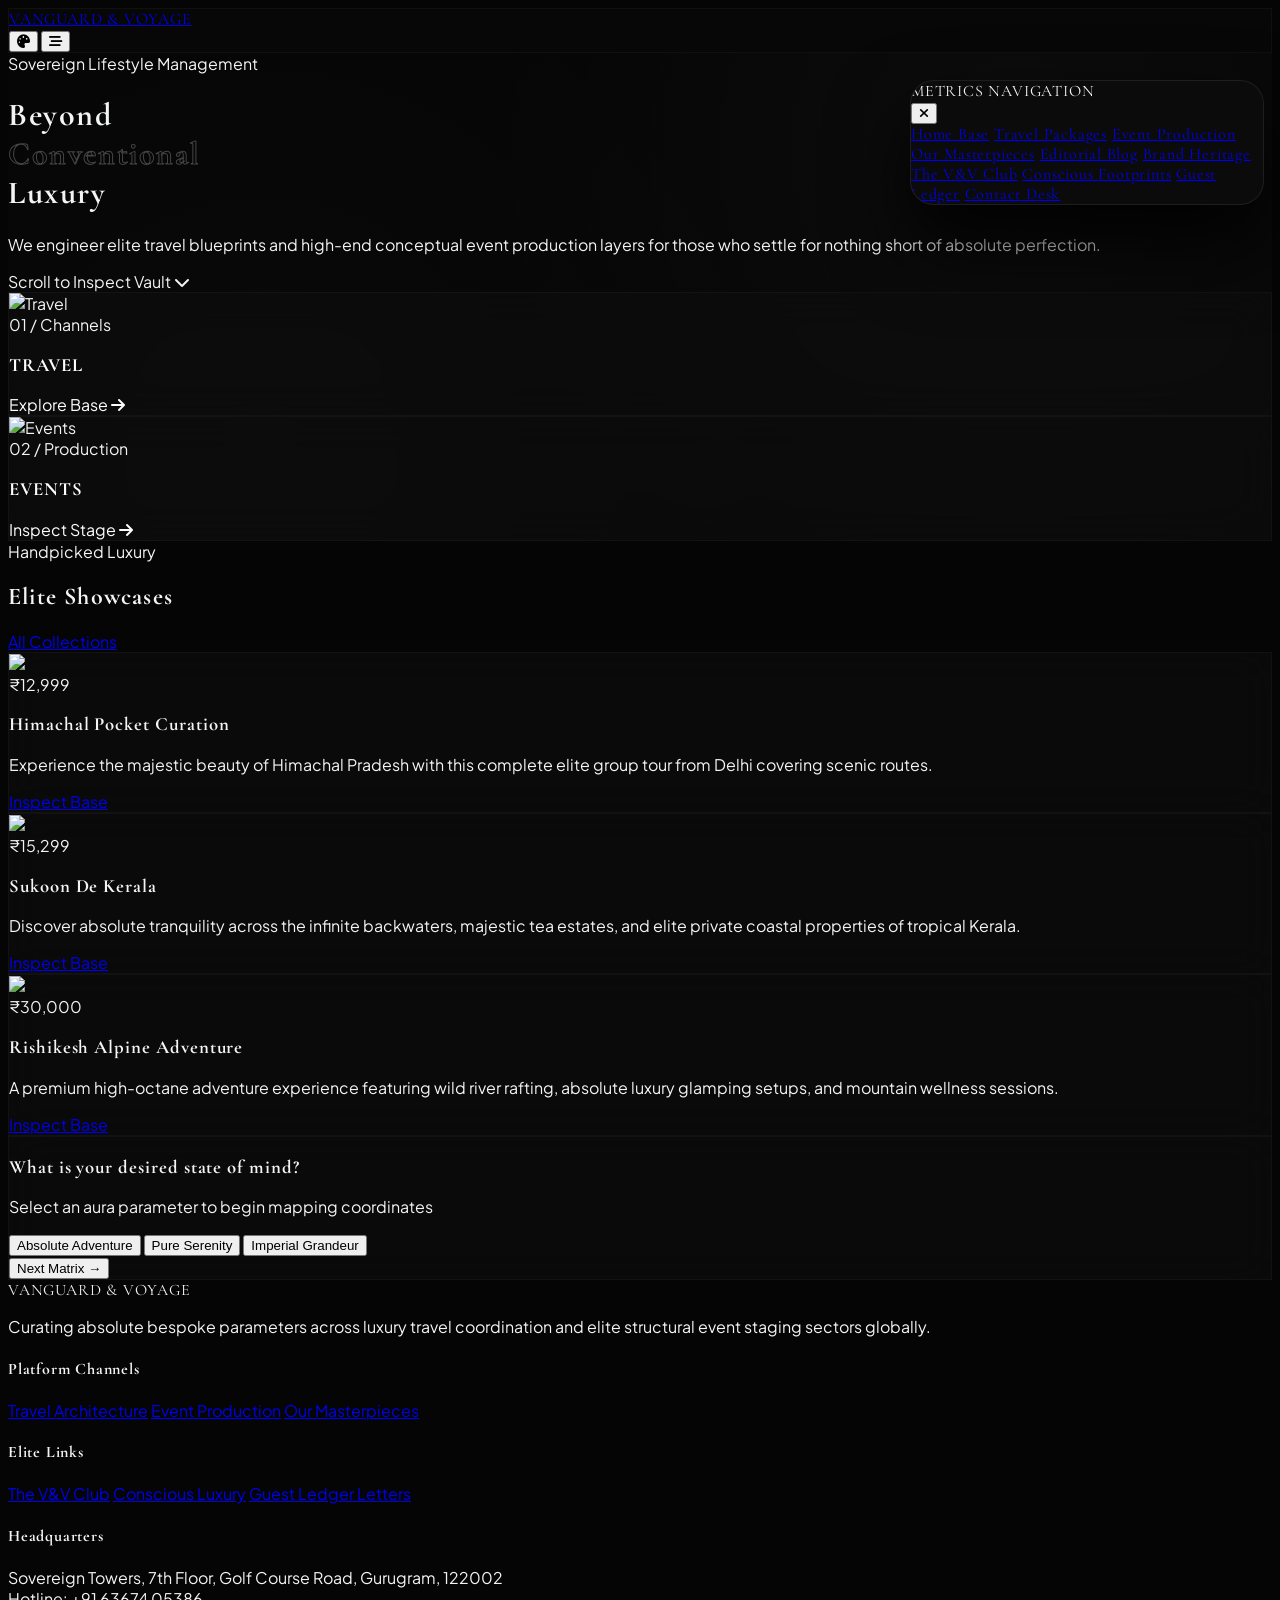
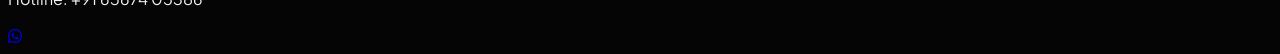
==== index.html @ ac6c8336 "Initial commit: Safar Travel Website Frontend" ====
<!DOCTYPE html>
<html lang="en">
<head>
    <meta charset="UTF-8">
    <meta name="viewport" content="width=device-width, initial-scale=1.0">
    <title>Vanguard & Voyage | Luxury Base</title>
    <script src="https://cdn.tailwindcss.com"></script>
    <link rel="stylesheet" href="css/style.css">
    <link rel="stylesheet" href="https://cdnjs.cloudflare.com/ajax/libs/font-awesome/6.4.0/css/all.min.css">
    <style>
        /* 👑 EDITORIAL STYLING FOR ULTRA-PREMIUM GRAPHICS */
        .luxury-text-stroke {
            -webkit-text-stroke: 1px rgba(255, 255, 255, 0.25);
            color: transparent;
        }
        body.luxury-sand-theme .luxury-text-stroke {
            -webkit-text-stroke: 1px rgba(28, 26, 23, 0.3);
        }
        
        /* 🍦 DYNAMIC SAND THEME HEADINGS OVERRIDES */
        body.luxury-sand-theme .filter-indicator {
            background-color: #ebdcd0 !important;
            color: #1c1a17 !important;
        }

        /* ⚡ FORCE EXPLICIT WHITE FOR HERO CARDS ELEMENTS REGARDLESS OF THEME SWITCHER */
        .hero-main-title {
            color: #ffffff !important;
        }
        .hero-action-link {
            color: #ffffff !important;
            border-color: rgba(255, 255, 255, 0.25) !important;
        }

        /* Ambient Aurora Radial Flow Mesh */
        .luxury-aurora-mesh {
            background: radial-gradient(circle at 80% 20%, rgba(255,255,255,0.03) 0%, transparent 50%),
                        radial-gradient(circle at 20% 80%, rgba(255,255,255,0.02) 0%, transparent 50%);
        }

        /* 🚀 HARDWARE ACCELERATED TILT BALANCERS (Ensures zero conflicts with main.js script) */
        .tilt-3d {
            transform-style: preserve-3d;
            perspective: 1000px;
            transition: transform 0.1s ease, box-shadow 0.3s ease;
        }

        /* Focus Interaction Styles: Soften non-hovered card meshes */
        .hero-card-deck:hover .tilt-3d:not(:hover) {
            opacity: 0.4 !important;
            transform: scale(0.96) !important;
            filter: blur(2px) !important;
        }
    </style>
</head>
<body class="overflow-x-hidden bg-[#050505]">

    <!-- 🟢 NAV BAR (UNTOUCHED CORE FUNCTIONALITY) -->
    <nav class="fixed top-4 left-4 right-4 z-50 glass-nav rounded-full px-8 py-4 flex justify-between items-center max-w-5xl mx-auto">
        <div class="text-xl tracking-[0.25em] font-luxury font-bold text-white">
            <a href="index.html">VANGUARD <span class="text-neutral-500 font-light">&amp;</span> VOYAGE</a>
        </div>
        <div class="flex items-center space-x-4">
            <button id="themeSwitcherBtn" class="text-white hover:text-neutral-400 w-8 h-8 rounded-full border border-white/10 flex items-center justify-center transition-colors">
                <i class="fa-solid fa-palette text-xs"></i>
            </button>
            <button id="menuBtn" class="text-white hover:text-neutral-400 focus:outline-none flex items-center space-x-2">
                <i class="fa-solid fa-bars-staggered text-lg"></i>
            </button>
        </div>
    </nav>

    <!-- 💎 DYNAMIC DRAWER MENU (ALL 10 LINK ROUTERS PRESERVED) -->
    <div id="navDrawer" class="opacity-0 pointer-events-none scale-95 -translate-y-4 p-6 md:p-8 flex flex-col justify-between">
        <div class="flex justify-between items-center border-b border-neutral-900 pb-3 mb-4">
            <div class="text-[10px] tracking-widest font-luxury text-neutral-400">METRICS NAVIGATION</div>
            <button id="closeBtn" class="text-neutral-400 hover:text-white text-xl"><i class="fa-solid fa-xmark"></i></button>
        </div>
        <div class="flex flex-col space-y-3 text-lg font-luxury py-2">
            <a href="index.html" class="nav-link-item text-white border-l-2 border-white pl-2">Home Base</a>
            <a href="travel.html" class="nav-link-item text-neutral-400 hover:text-white transition-all">Travel Packages</a>
            <a href="events.html" class="nav-link-item text-neutral-400 hover:text-white transition-all">Event Production</a>
            <a href="masterpieces.html" class="nav-link-item text-neutral-400 hover:text-white transition-all">Our Masterpieces</a>
            <a href="blog.html" class="nav-link-item text-neutral-400 hover:text-white transition-all">Editorial Blog</a>
            <a href="about.html" class="nav-link-item text-neutral-400 hover:text-white transition-all">Brand Heritage</a>
            <a href="membership.html" class="nav-link-item text-neutral-400 hover:text-white transition-all">The V&amp;V Club</a>
            <a href="sustainability.html" class="nav-link-item text-neutral-400 hover:text-white transition-all">Conscious Footprints</a>
            <a href="reviews.html" class="nav-link-item text-neutral-400 hover:text-white transition-all">Guest Ledger</a>
            <a href="contact.html" class="nav-link-item text-neutral-400 hover:text-white transition-all">Contact Desk</a>
        </div>
    </div>

    <!-- 🌌 ULTRA-LUXURIOUS ASYMMETRIC HERO DECK MODULE -->
    <header class="min-h-screen w-full relative flex items-center pt-28 md:pt-12 px-6 md:px-16 overflow-hidden luxury-aurora-mesh">
        <div class="absolute inset-0 opacity-10 bg-[radial-gradient(#ffffff_1px,transparent_1px)] [background-size:24px_24px] pointer-events-none"></div>
        
        <div class="max-w-5xl w-full mx-auto grid grid-cols-1 lg:grid-cols-12 gap-12 items-center relative z-10">
            
            <!-- LEFT COLUMN: ELITE STATEMENT TYPOGRAPHY -->
            <div class="lg:col-span-6 space-y-6">
                <div class="flex items-center space-x-2">
                    <span class="w-1.5 h-1.5 rounded-full bg-white/60 animate-ping"></span>
                    <span class="text-[10px] uppercase tracking-[0.5em] text-neutral-500 font-bold block">Sovereign Lifestyle Management</span>
                </div>
                <h1 class="text-6xl md:text-8xl font-bold font-luxury text-white leading-[0.9] tracking-tight">
                    Beyond <br>
                    <span class="luxury-text-stroke">Conventional</span> <br>
                    Luxury
                </h1>
                <p class="text-xs md:text-sm text-neutral-400 max-w-sm font-light leading-relaxed">
                    We engineer elite travel blueprints and high-end conceptual event production layers for those who settle for nothing short of absolute perfection.
                </p>
                <div class="pt-2">
                    <div class="inline-flex items-center space-x-3 text-[10px] uppercase tracking-[0.3em] text-neutral-500">
                        <span>Scroll to Inspect Vault</span>
                        <i class="fa-chevron-down fa-solid animate-bounce text-[9px]"></i>
                    </div>
                </div>
            </div>

            <!-- RIGHT COLUMN: RE-ENGINEERED OVERLAPPING DECK CONTAINER -->
            <div class="lg:col-span-6 relative h-[520px] w-full flex items-center justify-center lg:justify-end mt-12 lg:mt-0 hero-card-deck">
                
                <!-- LAYER 1: TRAVEL CARD WORKING REDIRECT ROUTER -->
                <div onclick="window.location.href='travel.html'" class="glass-card tilt-3d absolute top-4 left-2 md:left-8 w-[240px] md:w-[275px] h-[360px] rounded-2xl overflow-hidden shadow-[0_30px_60px_rgba(0,0,0,0.4)] border border-white/10 group transition-all duration-300 z-20 cursor-pointer flex flex-col justify-end p-6">
                    <img src="https://images.unsplash.com/photo-1469854523086-cc02fe5d8800?auto=format&fit=crop&w=800&q=80" class="absolute inset-0 w-full h-full object-cover opacity-40 group-hover:scale-105 transition-transform duration-1000 pointer-events-none" alt="Travel">
                    <div class="absolute inset-0 bg-gradient-to-t from-black/95 via-black/30 to-transparent pointer-events-none"></div>
                    
                    <div class="relative z-10 space-y-2 pointer-events-none">
                        <span class="text-[9px] uppercase tracking-[0.3em] text-white/75 block">01 / Channels</span>
                        <!-- Added explicit helper class -->
                        <h3 class="hero-main-title text-xl font-bold font-luxury tracking-wider">TRAVEL</h3>
                        <!-- Added explicit helper class -->
                        <span class="hero-action-link inline-flex items-center space-x-1.5 text-[10px] uppercase tracking-widest font-bold pt-1 border-b pb-0.5">
                            <span>Explore Base</span> <i class="fa-solid fa-arrow-right text-[8px] ml-1 transition-transform duration-300 group-hover:translate-x-1"></i>
                        </span>
                    </div>
                </div>

                <!-- LAYER 2: EVENTS CARD WORKING REDIRECT ROUTER -->
                <div onclick="window.location.href='events.html'" class="glass-card tilt-3d absolute bottom-4 right-2 md:right-0 w-[240px] md:w-[275px] h-[360px] rounded-2xl overflow-hidden shadow-[0_30px_60px_rgba(0,0,0,0.4)] border border-white/10 group transition-all duration-300 z-10 cursor-pointer flex flex-col justify-end p-6">
                    <img src="https://images.unsplash.com/photo-1511795409834-ef04bbd61622?auto=format&fit=crop&w=800&q=80" class="absolute inset-0 w-full h-full object-cover opacity-40 group-hover:scale-105 transition-transform duration-1000 pointer-events-none" alt="Events">
                    <div class="absolute inset-0 bg-gradient-to-t from-black/95 via-black/30 to-transparent pointer-events-none"></div>
                    
                    <div class="relative z-10 space-y-2 pointer-events-none">
                        <span class="text-[9px] uppercase tracking-[0.3em] text-white/75 block">02 / Production</span>
                        <!-- Added explicit helper class -->
                        <h3 class="hero-main-title text-xl font-bold font-luxury tracking-wider">EVENTS</h3>
                        <!-- Added explicit helper class -->
                        <span class="hero-action-link inline-flex items-center space-x-1.5 text-[10px] uppercase tracking-widest font-bold pt-1 border-b pb-0.5">
                            <span>Inspect Stage</span> <i class="fa-solid fa-arrow-right text-[8px] ml-1 transition-transform duration-300 group-hover:translate-x-1"></i>
                        </span>
                    </div>
                </div>

            </div>
        </div>
    </header>

    <!-- 🌌 NORMAL SCROLL ELITE SHOWCASES SECTION -->
    <section class="max-w-5xl mx-auto px-6 py-24">
        <div class="flex justify-between items-end mb-12 border-b border-neutral-900 pb-4">
            <div>
                <span class="text-xs uppercase tracking-[0.3em] text-neutral-500 block mb-1">Handpicked Luxury</span>
                <h2 class="text-3xl font-luxury font-bold text-white">Elite Showcases</h2>
            </div>
            <a href="travel.html" class="text-xs uppercase text-neutral-400 hover:text-white transition-colors">All Collections</a>
        </div>
        <div id="homeShowcaseGrid" class="grid grid-cols-1 md:grid-cols-3 gap-8 mt-6"></div>
    </section>

    <!-- 📝 MULTI-STEP CONCIERGE QUIZ MATRIX -->
    <section class="max-w-3xl mx-auto px-6 pb-24">
        <div class="glass-card rounded-3xl p-8 md:p-12 relative overflow-hidden border border-white/5 shadow-2xl">
            
            <div class="absolute top-0 left-0 right-0 h-1 bg-neutral-900">
                <div id="quizProgressLine" class="h-full bg-white transition-all duration-500" style="width: 25%;"></div>
            </div>

            <form id="luxuryQuizForm" onsubmit="submitLuxuryQuiz(event)" class="space-y-6">
                <div class="quiz-step quiz-step-active" data-step="1">
                    <h3 class="text-2xl md:text-3xl font-luxury text-white text-center mb-2">What is your desired state of mind?</h3>
                    <p class="text-xs text-neutral-500 text-center mb-8 font-light">Select an aura parameter to begin mapping coordinates</p>
                    <div class="grid grid-cols-1 sm:grid-cols-3 gap-4 text-xs font-semibold uppercase tracking-wider">
                        <button type="button" onclick="selectQuizOption(this, 'mindstate', 'Absolute Adventure')" class="p-4 border border-neutral-800 rounded-xl text-center hover:border-neutral-500 transition-colors text-neutral-300">Absolute Adventure</button>
                        <button type="button" onclick="selectQuizOption(this, 'mindstate', 'Pure Seclusion & Serenity')" class="p-4 border border-neutral-800 rounded-xl text-center hover:border-neutral-500 transition-colors text-neutral-300">Pure Serenity</button>
                        <button type="button" onclick="selectQuizOption(this, 'mindstate', 'Imperial Grandeur & Staging')" class="p-4 border border-neutral-800 rounded-xl text-center hover:border-neutral-500 transition-colors text-neutral-300">Imperial Grandeur</button>
                    </div>
                    <div class="flex justify-end mt-8"><button type="button" onclick="moveQuizStep(1)" class="bg-white text-black px-6 py-2.5 rounded-xl text-xs font-bold uppercase tracking-widest">Next Matrix →</button></div>
                </div>

                <div class="quiz-step" data-step="2">
                    <h3 class="text-2xl md:text-3xl font-luxury text-white text-center mb-2">Which landscape accent inspires your blueprint?</h3>
                    <p class="text-xs text-neutral-500 text-center mb-8 font-light">Select your preferred destination vista parameter</p>
                    <div class="grid grid-cols-1 sm:grid-cols-3 gap-4 text-xs font-semibold uppercase tracking-wider">
                        <button type="button" onclick="selectQuizOption(this, 'vista', 'Alpine Heights & Mountains')" class="p-4 border border-neutral-800 rounded-xl text-center hover:border-neutral-500 transition-colors text-neutral-300">Alpine Heights</button>
                        <button type="button" onclick="selectQuizOption(this, 'vista', 'Secluded Tropical Coasts')" class="p-4 border border-neutral-800 rounded-xl text-center hover:border-neutral-500 transition-colors text-neutral-300">Tropical Coasts</button>
                        <button type="button" onclick="selectQuizOption(this, 'vista', 'Heritage Forts & Desert Safaris')" class="p-4 border border-neutral-800 rounded-xl text-center hover:border-neutral-500 transition-colors text-neutral-300">Heritage Forts</button>
                    </div>
                    <div class="flex justify-between mt-8">
                        <button type="button" onclick="moveQuizStep(-1)" class="text-neutral-400 hover:text-white text-xs uppercase tracking-widest">← Back</button>
                        <button type="button" onclick="moveQuizStep(1)" class="bg-white text-black px-6 py-2.5 rounded-xl text-xs font-bold uppercase tracking-widest">Next Matrix →</button>
                    </div>
                </div>

                <div class="quiz-step" data-step="3">
                    <h3 class="text-2xl md:text-3xl font-luxury text-white text-center mb-2">Select your targeted alignment budget layer?</h3>
                    <p class="text-xs text-neutral-500 text-center mb-8 font-light">Bespoke pricing parameters scale automatically</p>
                    <div class="grid grid-cols-1 sm:grid-cols-3 gap-4 text-xs font-semibold uppercase tracking-wider">
                        <button type="button" onclick="selectQuizOption(this, 'budget', 'Premium Group (₹12K - ₹25K)')" class="p-4 border border-neutral-800 rounded-xl text-center hover:border-neutral-500 transition-colors text-neutral-300">Premium Grid</button>
                        <button type="button" onclick="selectQuizOption(this, 'budget', 'Bespoke Executive (₹30K - ₹50K)')" class="p-4 border border-neutral-800 rounded-xl text-center hover:border-neutral-500 transition-colors text-neutral-300">Executive Core</button>
                        <button type="button" onclick="selectQuizOption(this, 'budget', 'Ultra Elite Charter Customization')" class="p-4 border border-neutral-800 rounded-xl text-center hover:border-neutral-500 transition-colors text-neutral-300">Ultra Elite Sovereign</button>
                    </div>
                    <div class="flex justify-between mt-8">
                        <button type="button" onclick="moveQuizStep(-1)" class="text-neutral-400 hover:text-white text-xs uppercase tracking-widest">← Back</button>
                        <button type="button" onclick="moveQuizStep(1)" class="bg-white text-black px-6 py-2.5 rounded-xl text-xs font-bold uppercase tracking-widest">Final Step →</button>
                    </div>
                </div>

                <div class="quiz-step" data-step="4">
                    <h3 class="text-2xl md:text-3xl font-luxury text-white text-center mb-2">Secure identity configurations</h3>
                    <p class="text-xs text-neutral-500 text-center mb-8 font-light">Submit details to forward your custom blueprint structure directly via WhatsApp</p>
                    <div class="max-w-md mx-auto space-y-4 text-xs">
                        <input type="text" id="quizClientName" placeholder="Your Full Name" required class="w-full bg-neutral-900 border border-neutral-800 rounded-xl px-4 py-3.5 text-white focus:outline-none focus:border-neutral-500 transition-colors">
                        <input type="text" id="quizClientContact" placeholder="WhatsApp / Phone Coordinate" required class="w-full bg-neutral-900 border border-neutral-800 rounded-xl px-4 py-3.5 text-white focus:outline-none focus:border-neutral-500 transition-colors">
                    </div>
                    <div class="flex justify-between items-center mt-8 max-w-md mx-auto">
                        <button type="button" onclick="moveQuizStep(-1)" class="text-neutral-400 hover:text-white text-xs uppercase tracking-widest">← Back</button>
                        <button type="submit" class="bg-white text-black px-8 py-3 rounded-xl text-xs font-bold uppercase tracking-widest shadow-lg flex items-center space-x-2">
                            <i class="fa-brands fa-whatsapp text-sm"></i> <span>Transmit Blueprint</span>
                        </button>
                    </div>
                </div>
            </form>
        </div>
    </section>

    <!-- 🟢 MASTER BRAND FOOTER TERMINAL -->
    <footer class="bg-[#030303] border-t border-neutral-900 text-neutral-400 text-xs">
        <div class="max-w-5xl mx-auto px-6 py-16 grid grid-cols-1 md:grid-cols-4 gap-12">
            <div class="space-y-4">
                <div class="text-white text-base tracking-widest font-luxury font-bold">VANGUARD &amp; VOYAGE</div>
                <p class="text-neutral-500 font-light leading-relaxed">Curating absolute bespoke parameters across luxury travel coordination and elite structural event staging sectors globally.</p>
            </div>
            <div class="space-y-2">
                <h4 class="text-white font-bold text-[11px] uppercase tracking-widest">Platform Channels</h4>
                <a href="travel.html" class="block hover:text-white text-neutral-500">Travel Architecture</a>
                <a href="events.html" class="block hover:text-white text-neutral-500">Event Production</a>
                <a href="masterpieces.html" class="block hover:text-white text-neutral-500">Our Masterpieces</a>
            </div>
            <div class="space-y-2">
                <h4 class="text-white font-bold text-[11px] uppercase tracking-widest">Elite Links</h4>
                <a href="membership.html" class="block hover:text-white text-neutral-500">The V&amp;V Club</a>
                <a href="sustainability.html" class="block hover:text-white text-neutral-500">Conscious Luxury</a>
                <a href="reviews.html" class="block hover:text-white text-neutral-500">Guest Ledger Letters</a>
            </div>
            <div class="space-y-2">
                <h4 class="text-white font-bold text-[11px] uppercase tracking-widest">Headquarters</h4>
                <p class="text-neutral-500 leading-relaxed font-light">Sovereign Towers, 7th Floor, Golf Course Road, Gurugram, 122002<br>Hotline: +91 63674 05386</p>
            </div>
        </div>
    </footer>

    <!-- FIXED WHATSAPP FLOATER -->
    <a id="whatsappFloat" target="_blank" class="fixed bottom-6 right-6 z-50 bg-[#25D366] text-white w-14 h-14 rounded-full flex items-center justify-center shadow-2xl transition-transform hover:scale-110">
        <i class="fa-brands fa-whatsapp text-3xl"></i>
    </a>

    <script src="js/data.js"></script>
    <script src="js/main.js"></script>
    <script>
        document.addEventListener("DOMContentLoaded", () => {
            const container = document.getElementById("homeShowcaseGrid");
            if(container) {
                const showcases = travelPackages.slice(0, 3);
                showcases.forEach(p => {
                    container.innerHTML += `
                        <div class="glass-card tilt-3d rounded-2xl overflow-hidden group p-1 flex flex-col justify-between">
                            <div>
                                <div class="relative h-48 overflow-hidden rounded-xl">
                                    <img src="${p.image}" class="w-full h-full object-cover">
                                    <div class="filter-indicator absolute top-3 right-3 bg-black/80 border border-white/10 text-white text-[10px] px-2 py-0.5 rounded">₹${parseInt(p.price).toLocaleString('en-IN')}</div>
                                </div>
                                <div class="p-4 space-y-2">
                                    <h3 class="text-lg font-bold font-luxury text-white">${p.title}</h3>
                                    <p class="text-xs text-neutral-400 line-clamp-2 font-light">${p.description}</p>
                                </div>
                            </div>
                            <div class="p-4 pt-0 mt-4">
                                <a href="package-detail.html?id=${p.id}" class="block w-full text-center bg-white text-black py-2 rounded-lg text-[11px] font-bold uppercase tracking-wider">Inspect Base</a>
                            </div>
                        </div>
                    `;
                });
            }
            if (typeof applyLuxury3DTilt === 'function') { applyLuxury3DTilt(); }
        });
    </script>
</body>
</html>
---- css/style.css ----
/* ==========================================================================
   VANGUARD & VOYAGE - FULL MASTER PRODUCTION STYLESHEET
   ========================================================================== */

@import url('https://fonts.googleapis.com/css2?family=Cormorant+Garamond:ital,wght=0,300;0,400;0,600;0,700;1,300&family=Plus+Jakarta+Sans:wght@300;400;500;600&family=Playfair+Display:ital,wght=0,400;0,600;1,400&display=swap');

body {
    font-family: 'Plus Jakarta Sans', sans-serif;
    background-color: #050505;
    color: #f3f4f6;
}

h1, h2, h3, h4, .font-luxury {
    font-family: 'Cormorant Garamond', serif;
    letter-spacing: 0.05em;
}

/* Glassmorphism Navigation Structure */
.glass-nav {
    background: rgba(8, 8, 8, 0.75);
    backdrop-filter: blur(28px);
    -webkit-backdrop-filter: blur(28px);
    border: 1px solid rgba(255, 255, 255, 0.04);
}

.glass-card {
    background: rgba(15, 15, 15, 0.55);
    backdrop-filter: blur(20px);
    border: 1px solid rgba(255, 255, 255, 0.03);
}

/* 💎 FIXED FLOATING ROUNDED MINIMAL CARD MENU (MOBILE VIEWPORT PERFECT SHAPE) */
#navDrawer {
    position: fixed;
    top: 5rem;
    right: 1rem;
    width: 85%; 
    max-width: 22rem; 
    max-height: calc(100vh - 7rem);
    background: rgba(12, 12, 12, 0.94);
    backdrop-filter: blur(32px);
    -webkit-backdrop-filter: blur(32px);
    border: 1px solid rgba(255, 255, 255, 0.08);
    border-radius: 1.5rem;
    box-shadow: 0 40px 80px rgba(0, 0, 0, 0.9);
    z-index: 100;
    transition: all 0.4s cubic-bezier(0.16, 1, 0.3, 1);
    overflow-y: auto;
}

#navDrawer::-webkit-scrollbar {
    width: 4px;
}
#navDrawer::-webkit-scrollbar-thumb {
    background: rgba(255, 255, 255, 0.1);
    border-radius: 10px;
}

/* ⏳ Premium Transition Global States */
body, .glass-card, nav, a, h1, h2, h3, p, input, select, textarea, button {
    transition: background-color 0.6s cubic-bezier(0.16, 1, 0.3, 1), 
                border-color 0.6s ease, 
                color 0.6s ease, 
                box-shadow 0.6s ease;
}

/* ==========================================================================
   🍦 SAND & CREAM LUXURY MODE UTILITY CONTRAST MAPS
   ========================================================================== */
body.luxury-sand-theme {
    background-color: #f4f0ea;
    color: #1c1a17;
}

body.luxury-sand-theme .text-white,
body.luxury-sand-theme h1,
body.luxury-sand-theme h2,
body.luxury-sand-theme h3,
body.luxury-sand-theme h4 {
    color: #1c1a17 !important;
}

body.luxury-sand-theme .text-neutral-400,
body.luxury-sand-theme .text-neutral-500 {
    color: #5c564f !important;
}

body.luxury-sand-theme .glass-nav {
    background: rgba(244, 240, 234, 0.85);
    border: 1px solid rgba(28, 26, 23, 0.08);
}

body.luxury-sand-theme #navDrawer {
    background: rgba(244, 240, 234, 0.98);
    border: 1px solid rgba(28, 26, 23, 0.1);
}

body.luxury-sand-theme .glass-card {
    background: rgba(255, 255, 255, 0.85) !important;
    border: 1px solid rgba(28, 26, 23, 0.08) !important;
}

/* Fixes absolute tags overlay background textures in Sand layout view maps */
/* ✅ Fix: Blog Modal text visibility in Sand Theme */
body.luxury-sand-theme .bg-black\/80,
body.luxury-sand-theme .bg-black\/70,
body.luxury-sand-theme .bg-neutral-900,
body.luxury-sand-theme #blogModal div {
    background-color: #ebdcd0 !important;
    color: #1c1a17 !important;
    border: 1px solid rgba(28, 26, 23, 0.15) !important;
}

/* Is naye section ko theek uske neeche copy-paste kar do */
body.luxury-sand-theme #modalContent,
body.luxury-sand-theme #modalTitle,
body.luxury-sand-theme #modalDate,
body.luxury-sand-theme #modalCategory {
    color: #1c1a17 !important;
}

body.luxury-sand-theme .border-neutral-900,
body.luxury-sand-theme .border-neutral-900\/40,
body.luxury-sand-theme hr {
    border-color: rgba(28, 26, 23, 0.15) !important;
}

body.luxury-sand-theme .bg-white {
    background-color: #1c1a17 !important;
    color: #f4f0ea !important;
}

body.luxury-sand-theme footer {
    background-color: #e3ded6 !important;
    border-top: 1px solid rgba(28, 26, 23, 0.1);
}

/* Quiz Steps Controllers */
.quiz-step { display: none; }
.quiz-step.quiz-step-active { display: block; animation: quizFadeIn 0.5s ease forwards; }
@keyframes quizFadeIn { from { opacity: 0; transform: translateY(10px); } to { opacity: 1; transform: translateY(0); } }
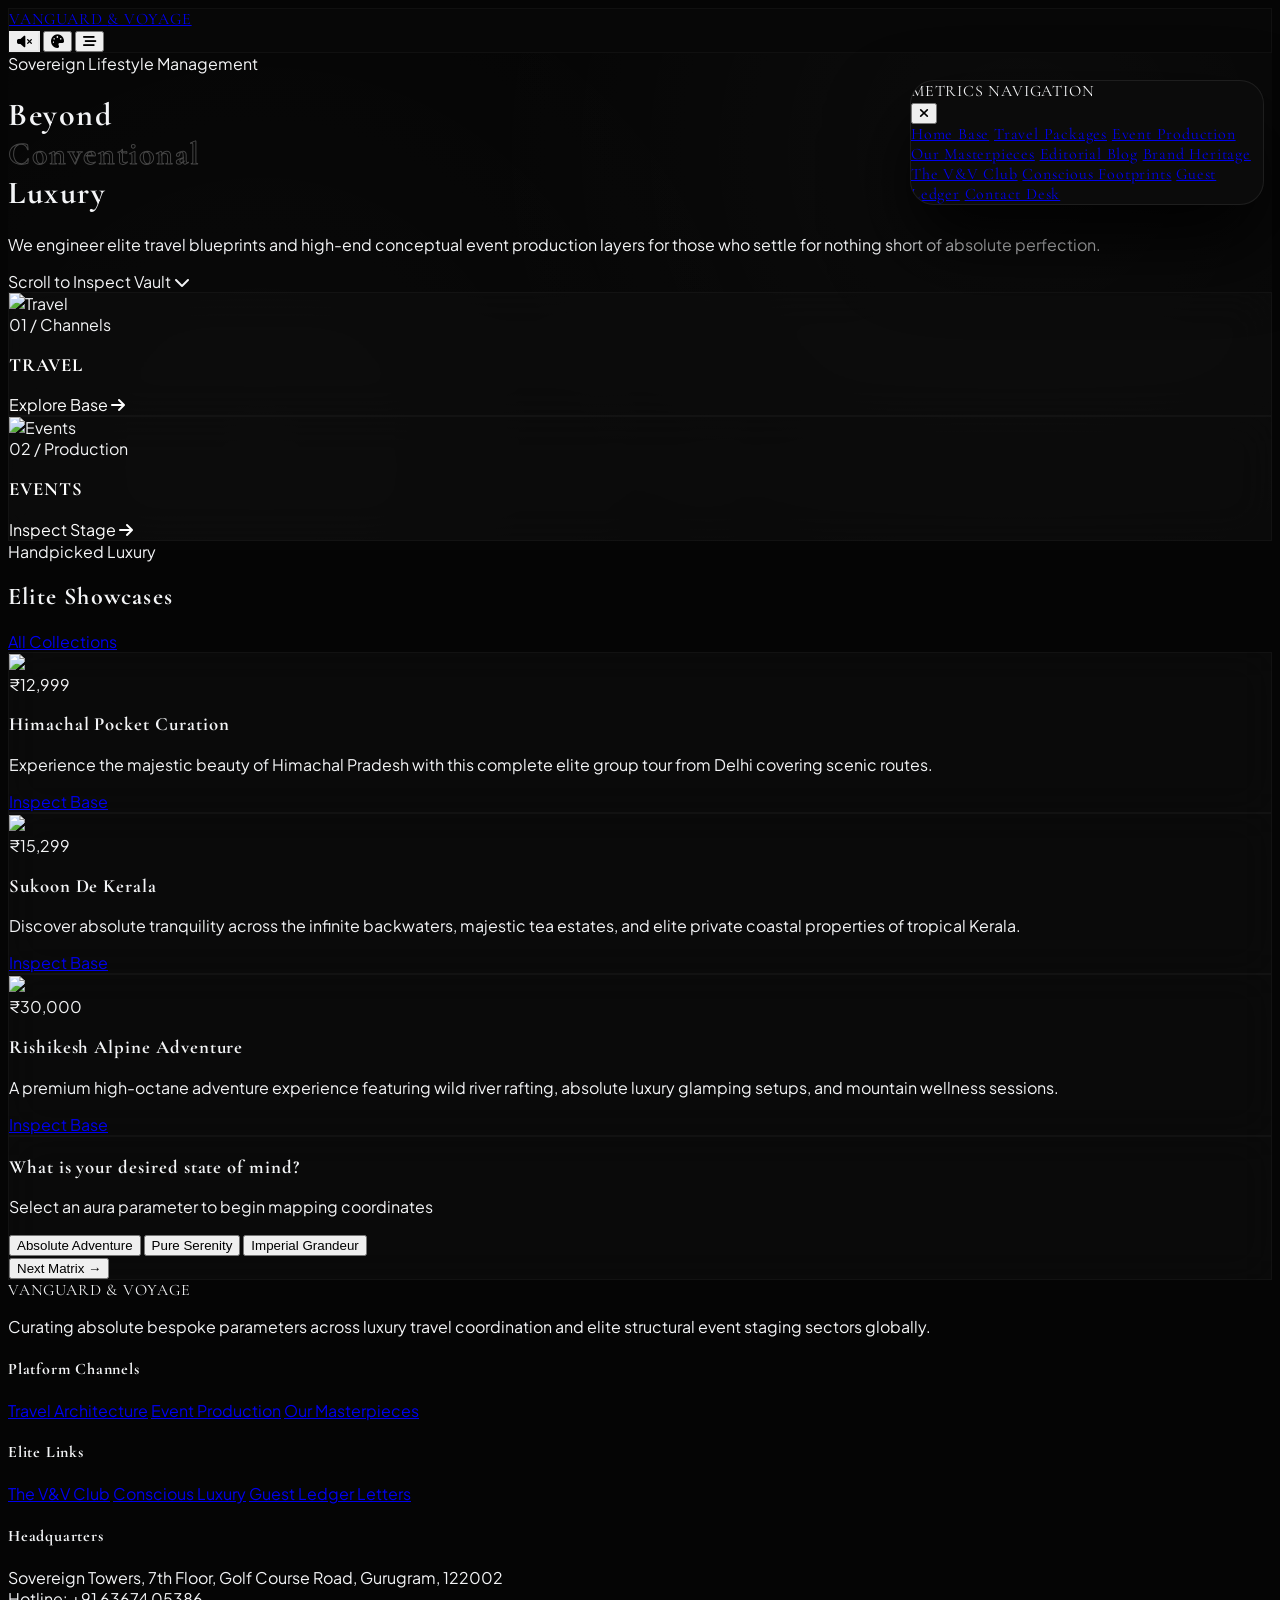
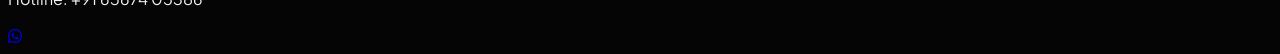
==== commit dfe11d2f: "feat: integrated luxury atmosphere sound, bespoke cursor, secret vault and mobile swiper fixes" ====
--- a/index.html
+++ b/index.html
@@ -61,6 +61,9 @@
             <a href="index.html">VANGUARD <span class="text-neutral-500 font-light">&amp;</span> VOYAGE</a>
         </div>
         <div class="flex items-center space-x-4">
+            <button id="audioAtmosphereBtn" class="text-white hover:text-neutral-400 w-8 h-8 rounded-full border border-white/10 flex items-center justify-center transition-colors focus:outline-none" title="Toggle Atmosphere Aura">
+            <i id="audioAtmosphereIcon" class="fa-solid fa-volume-xmark text-xs"></i>
+            </button>
             <button id="themeSwitcherBtn" class="text-white hover:text-neutral-400 w-8 h-8 rounded-full border border-white/10 flex items-center justify-center transition-colors">
                 <i class="fa-solid fa-palette text-xs"></i>
             </button>
--- a/css/style.css
+++ b/css/style.css
@@ -138,4 +138,149 @@
 /* Quiz Steps Controllers */
 .quiz-step { display: none; }
 .quiz-step.quiz-step-active { display: block; animation: quizFadeIn 0.5s ease forwards; }
-@keyframes quizFadeIn { from { opacity: 0; transform: translateY(10px); } to { opacity: 1; transform: translateY(0); } }+@keyframes quizFadeIn { from { opacity: 0; transform: translateY(10px); } to { opacity: 1; transform: translateY(0); } }
+
+/* 👑 OPERATING SYSTEM HARDWARE ACCELERATED ULTRA-STABLE CURSOR RULES */
+@media (pointer: fine) {
+    /* Hiding defaults ONLY on base body flow canvas safely */
+    body {
+        cursor: none !important;
+    }
+    
+    /* ⚡ CRITICAL FIX: Direct native browser support for interactive control nodes to prevent freezing clicks */
+    a, button, select, input, textarea, [role="button"], .cursor-pointer {
+        cursor: none !important; /* Will stay custom, but acts as a fallback layer */
+    }
+
+    /* The tiny high-contrast inner laser dot pointer */
+    .vv-custom-dot {
+        width: 8px;
+        height: 8px;
+        background-color: #ffffff;
+        position: fixed;
+        top: -100px; /* Initially offscreen until mouse moves or wakes */
+        left: -100px;
+        border-radius: 50%;
+        pointer-events: none;
+        z-index: 999999; /* Keeping it on absolute absolute top peak */
+        transform: translate(-50%, -50%);
+        will-change: left, top;
+        transition: width 0.2s, height 0.2s, background-color 0.2s;
+    }
+
+    /* The elegant translucent outer atmospheric feedback halo ring */
+    .vv-custom-halo {
+        width: 36px;
+        height: 36px;
+        border: 1.5px solid rgba(255, 255, 255, 0.4);
+        position: fixed;
+        top: -100px;
+        left: -100px;
+        border-radius: 50%;
+        pointer-events: none;
+        z-index: 999998;
+        transform: translate(-50%, -50%);
+        will-change: left, top;
+        /* Balanced lag-free trail fluid motion */
+        transition: transform 0.04s linear, width 0.25s, height 0.25s, background-color 0.25s, border-color 0.25s;
+    }
+
+    /* 🍦 ADAPTIVE SAND THEME POINTER SHIFTING ACCENTS */
+    body.luxury-sand-theme .vv-custom-dot {
+        background-color: #1c1a17 !important;
+    }
+    body.luxury-sand-theme .vv-custom-halo {
+        border-color: rgba(28, 26, 23, 0.5) !important;
+    }
+
+    /* ⚡ HOVER MATRIX FEEDBACK INTERPOLATIONS */
+    body.vv-pointer-hovering .vv-custom-dot {
+        width: 4px;
+        height: 4px;
+        background-color: #ffffff !important;
+    }
+    body.vv-pointer-hovering .vv-custom-halo {
+        width: 50px;
+        height: 50px;
+        background-color: rgba(255, 255, 255, 0.12);
+        border-color: #ffffff !important;
+    }
+
+    /* Sand accent interaction modes */
+    body.luxury-sand-theme.vv-pointer-hovering .vv-custom-dot {
+        background-color: #1c1a17 !important;
+    }
+    body.luxury-sand-theme.vv-pointer-hovering .vv-custom-halo {
+        background-color: rgba(28, 26, 23, 0.08);
+        border-color: #1c1a17 !important;
+    }
+}
+
+/* 🔒 SECRET VAULT VAULT GATE OVERLAYS */
+.vv-secret-modal {
+    position: fixed;
+    inset: 0;
+    background-color: rgba(3, 3, 3, 0.98);
+    z-index: 100000;
+    display: flex;
+    align-items: center;
+    justify-content: center;
+    padding: 24px;
+    opacity: 0;
+    pointer-events: none;
+    transition: opacity 0.5s cubic-bezier(0.16, 1, 0.3, 1);
+    backdrop-blur: 20px;
+}
+.vv-secret-modal.vv-vault-active {
+    opacity: 1;
+    pointer-events: auto;
+}
+.vv-vault-stroke {
+    -webkit-text-stroke: 1px rgba(255, 255, 255, 0.15);
+    color: transparent;
+}
+body.luxury-sand-theme .vv-secret-modal {
+    background-color: rgba(235, 220, 208, 0.99) !important;
+}
+body.luxury-sand-theme .vv-vault-stroke {
+    -webkit-text-stroke: 1px rgba(28, 26, 23, 0.2);
+}
+
+/* 🕯️ CINEMATIC SMOOTH PAGE LOADER MASTER STRUCTURAL INTERFACE */
+.vv-global-loader {
+    position: fixed;
+    inset: 0;
+    background-color: #050505;
+    z-index: 999999; /* 🚀 Placed on top of everything, even the custom cursor */
+    display: flex;
+    flex-direction: column;
+    align-items: center;
+    justify-content: center;
+    gap: 16px;
+    opacity: 1;
+    transition: opacity 0.5s cubic-bezier(0.25, 1, 0.5, 1), transform 0.5s cubic-bezier(0.25, 1, 0.5, 1);
+    will-change: opacity, transform;
+}
+
+/* 🍦 SAND THEME LOADER OVERRIDES COMPATIBILITY */
+body.luxury-sand-theme .vv-global-loader {
+    background-color: #ebdcd0 !important;
+}
+
+/* Micro Spinner Vector Dot Line */
+.vv-loader-spinner {
+    width: 24px;
+    height: 24px;
+    border: 1px solid rgba(255, 255, 255, 0.1);
+    border-top-color: #ffffff;
+    border-radius: 50%;
+    animation: vvSpinnerRotate 0.8s linear infinite;
+}
+body.luxury-sand-theme .vv-loader-spinner {
+    border-color: rgba(28, 26, 23, 0.1);
+    border-top-color: #1c1a17;
+}
+
+@keyframes vvSpinnerRotate {
+    to { transform: rotate(360deg); }
+}
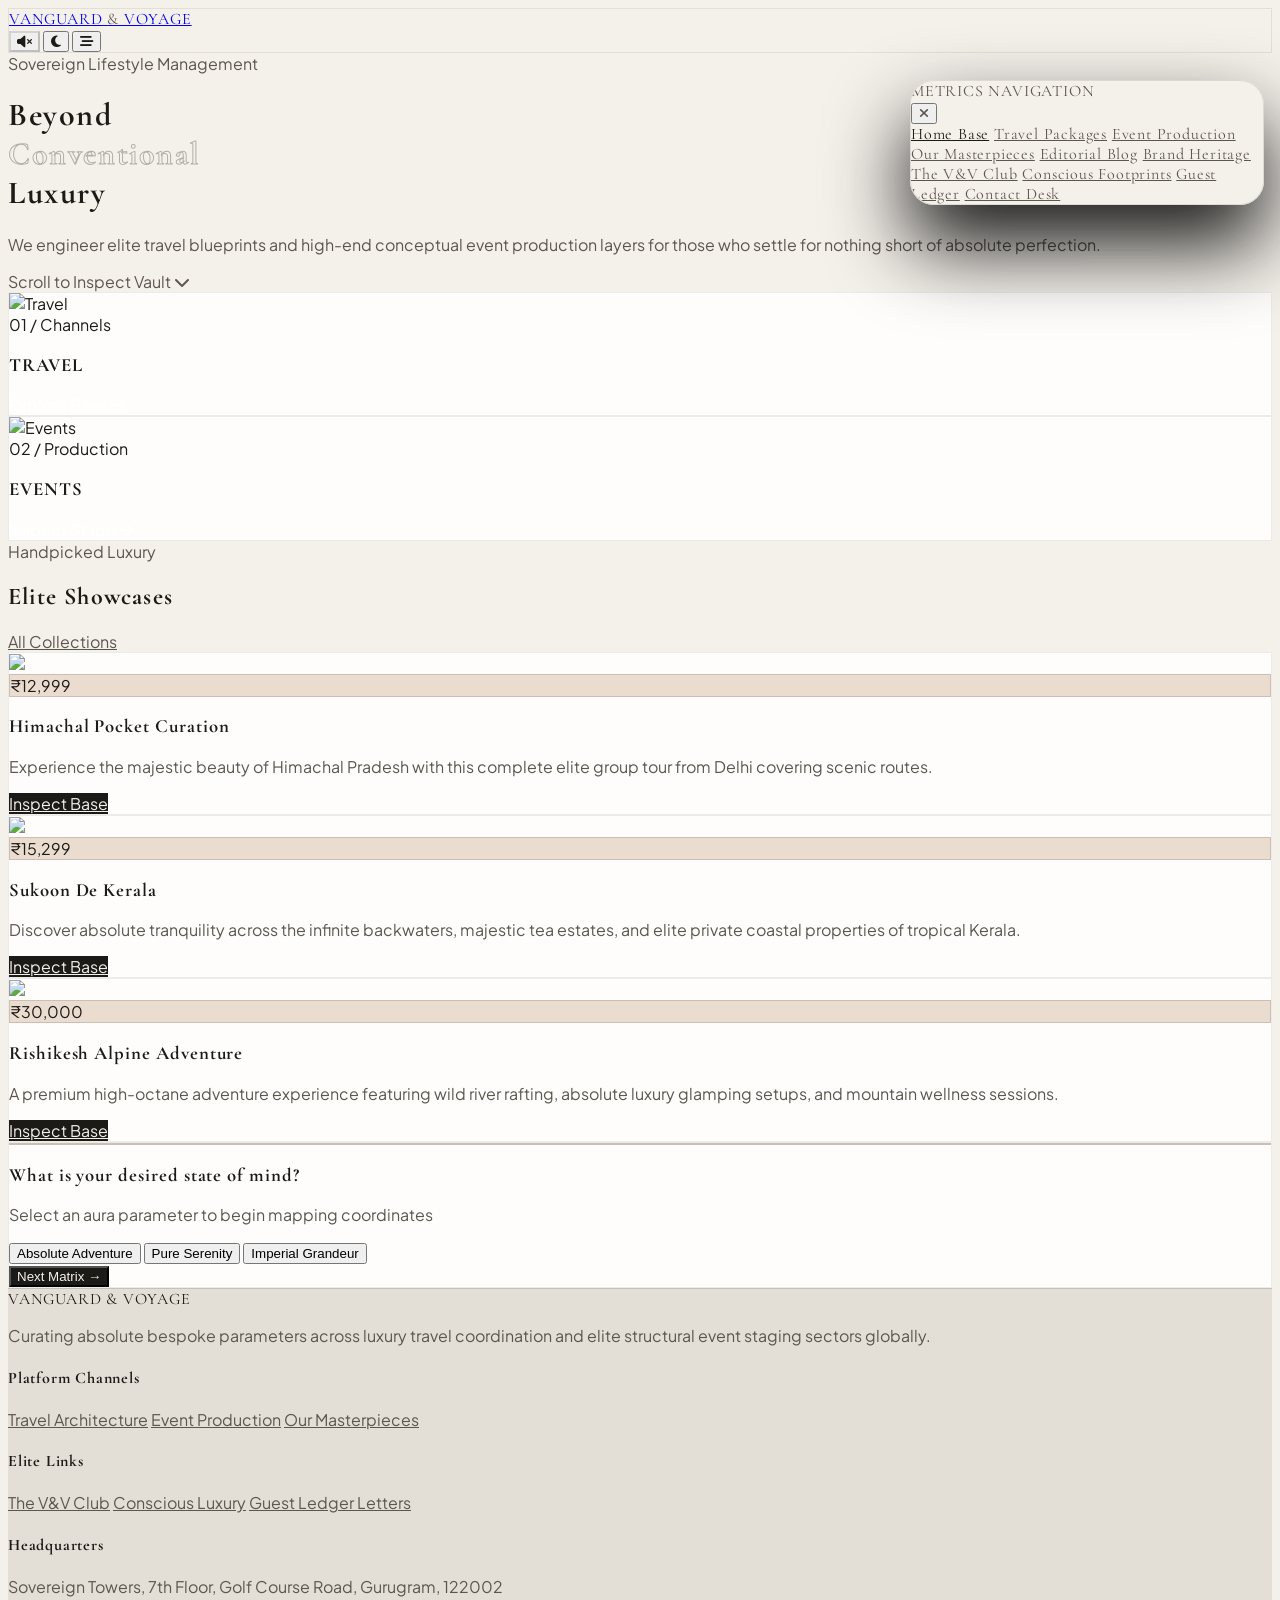
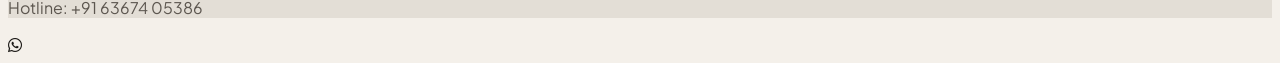
==== commit 453efba8: "style: established warm sand theme as default launch state" ====
--- a/index.html
+++ b/index.html
@@ -53,7 +53,7 @@
         }
     </style>
 </head>
-<body class="overflow-x-hidden bg-[#050505]">
+<body class="overflow-x-hidden luxury-sand-theme">
 
     <!-- 🟢 NAV BAR (UNTOUCHED CORE FUNCTIONALITY) -->
     <nav class="fixed top-4 left-4 right-4 z-50 glass-nav rounded-full px-8 py-4 flex justify-between items-center max-w-5xl mx-auto">
--- a/css/style.css
+++ b/css/style.css
@@ -229,7 +229,9 @@
     opacity: 0;
     pointer-events: none;
     transition: opacity 0.5s cubic-bezier(0.16, 1, 0.3, 1);
-    backdrop-blur: 20px;
+    /* Use backdrop-filter for blur effects; include vendor prefix for Safari */
+    -webkit-backdrop-filter: blur(20px);
+    backdrop-filter: blur(20px);
 }
 .vv-secret-modal.vv-vault-active {
     opacity: 1;
